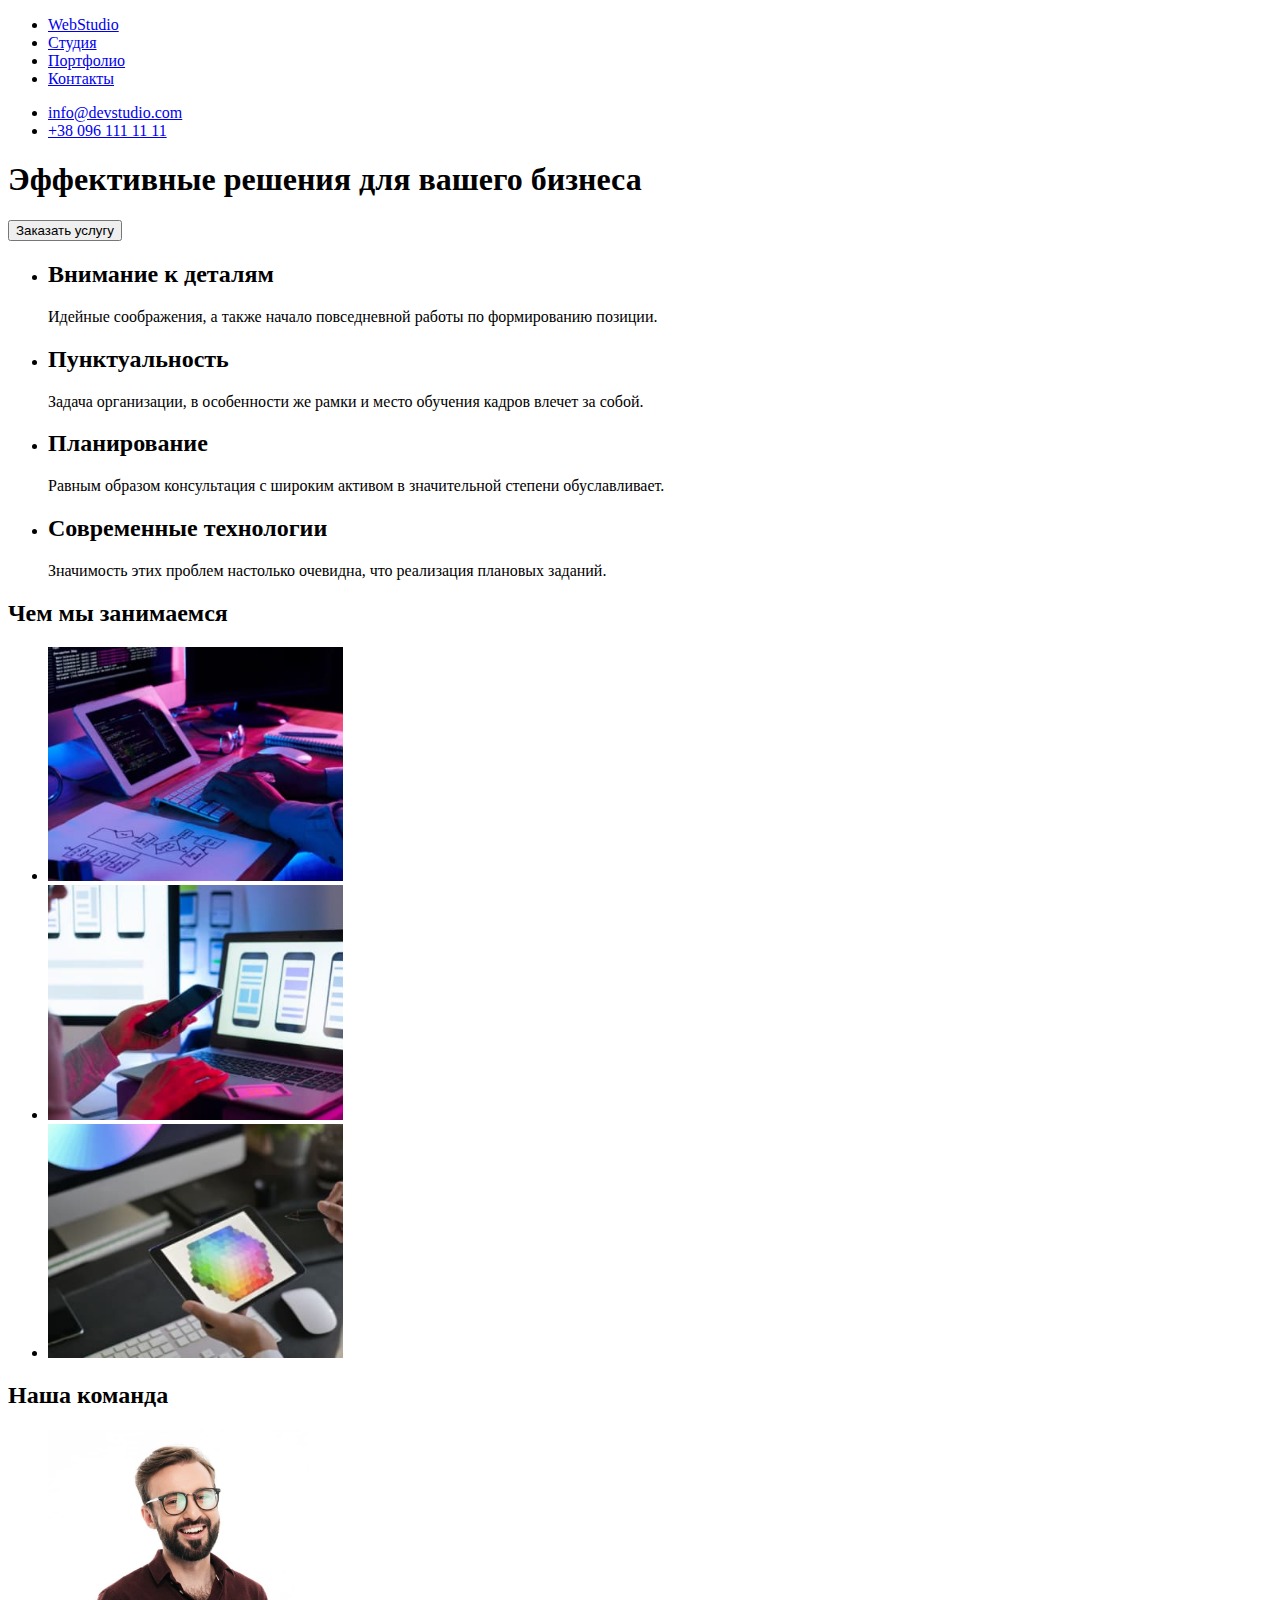
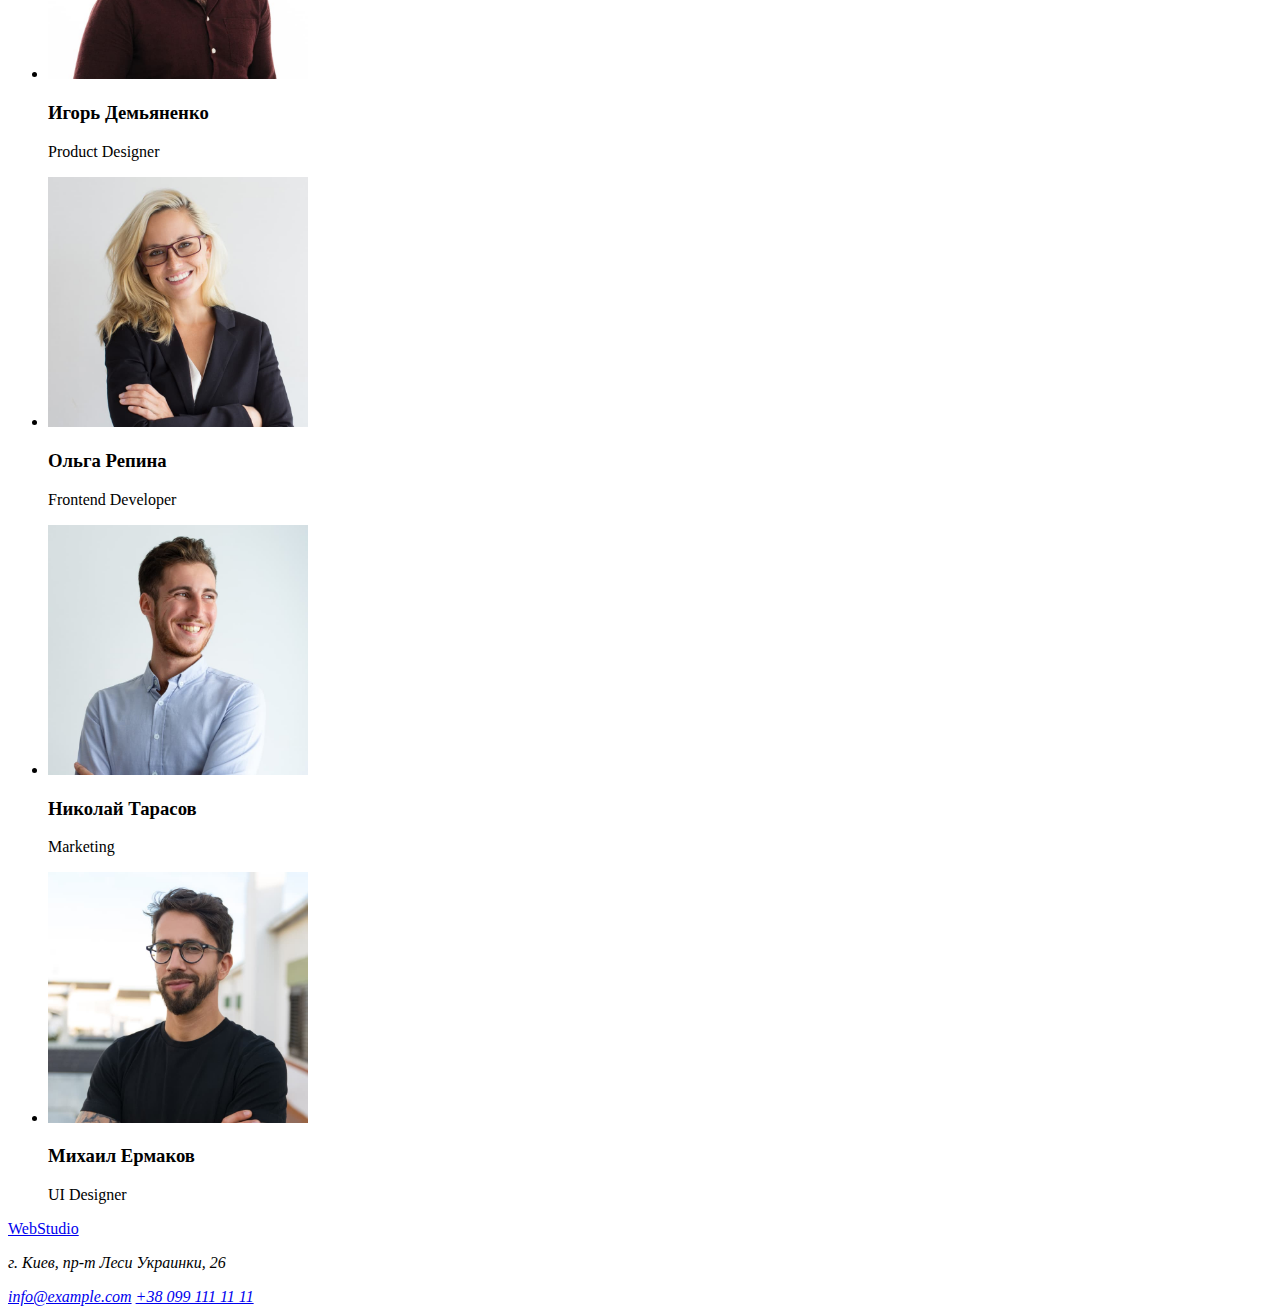
==== index.html @ 4d9273b8 "dz-1" ====
<!DOCTYPE html>
<html lang="en">
  <head>
    <meta charset="UTF-8" />
    <meta http-equiv="X-UA-Compatible" content="IE=edge" />
    <meta name="viewport" content="width=device-width, initial-scale=1.0" />
    <title>Студия</title>
  </head>
  <body>
    <!--Шапка-->
    <header>
      <!--Навигация сайта-->
      <nav>
        <ul>
          <li><a href="#">WebStudio</a></li>
          <li><a href="#">Cтудия</a></li>
          <li><a href="#">Портфолио</a></li>
          <li><a href="#">Контакты</a></li>
        </ul>
      </nav>
      <ul>
        <li><a href="#">info@devstudio.com</a></li>
        <li><a href="#">+38 096 111 11 11</a></li>
      </ul>
    </header>

    <!--Содержимое сайта-->
    <main>
      <!--Заголовок сайта-->
      <section>
        <h1>Эффективные решения для вашего бизнеса</h1>
        <button>Заказать услугу</button>
      </section>

      <!--Наши преимущества-->
      <section>
        <ul>
          <li>
            <h2>Внимание к деталям</h2>
            <p>
              Идейные соображения, а также начало повседневной работы по
              формированию позиции.
            </p>
          </li>
          <li>
            <h2>Пунктуальность</h2>
            <p>
              Задача организации, в особенности же рамки и место обучения кадров
              влечет за собой.
            </p>
          </li>
          <li>
            <h2>Планирование</h2>
            <p>
              Равным образом консультация с широким активом в значительной
              степени обуславливает.
            </p>
          </li>
          <li>
            <h2>Современные технологии</h2>
            <p>
              Значимость этих проблем настолько очевидна, что реализация
              плановых заданий.
            </p>
          </li>
        </ul>
      </section>

      <!--Наша деятельность-->
      <section>
        <h2>Чем мы занимаемся</h2>
        <ul>
          <li>
            <img
              src=".//images/first_img.jpg"
              alt="процесс написания команда"
              width="295"
            />
          </li>
          <li>
            <img
              src="./images/second_img.jpg"
              alt="выбор разметки сайта на смартфоне"
              width="295"
            />
          </li>
          <li>
            <img
              src="./images/third_img.jpg"
              alt="выбор цвета на планшете"
              width="295"
            />
          </li>
        </ul>
      </section>

      <!--Наша команда-->
      <section>
        <h2>Наша команда</h2>
        <ul>
          <li>
            <img
              src="./images/first_person.jpg"
              alt="Игорь Демьяненко"
              width="260"
            />
            <h3>Игорь Демьяненко</h3>
            <p>Product Designer</p>
          </li>
          <li>
            <img
              src="./images/second_person.jpg"
              alt="Ольга Репина"
              width="260"
            />
            <h3>Ольга Репина</h3>
            <p>Frontend Developer</p>
          </li>
          <li>
            <img
              src="./images/third_person.jpg"
              alt="Николай Тарасов"
              width="260"
            />
            <h3>Николай Тарасов</h3>
            <p>Marketing</p>
          </li>
          <li>
            <img
              src="./images/fourth_person.jpg"
              alt="Михаил Ермаков"
              width="260"
            />
            <h3>Михаил Ермаков</h3>
            <p>UI Designer</p>
          </li>
        </ul>
      </section>
    </main>

    <!--Подвал-->
    <footer>
      <a href="#">WebStudio</a>
      <address>
        <p>г. Киев, пр-т Леси Украинки, 26</p>
        <a href="#">info@example.com</a>
        <a href="#">+38 099 111 11 11</a>
      </address>
    </footer>
  </body>
</html>
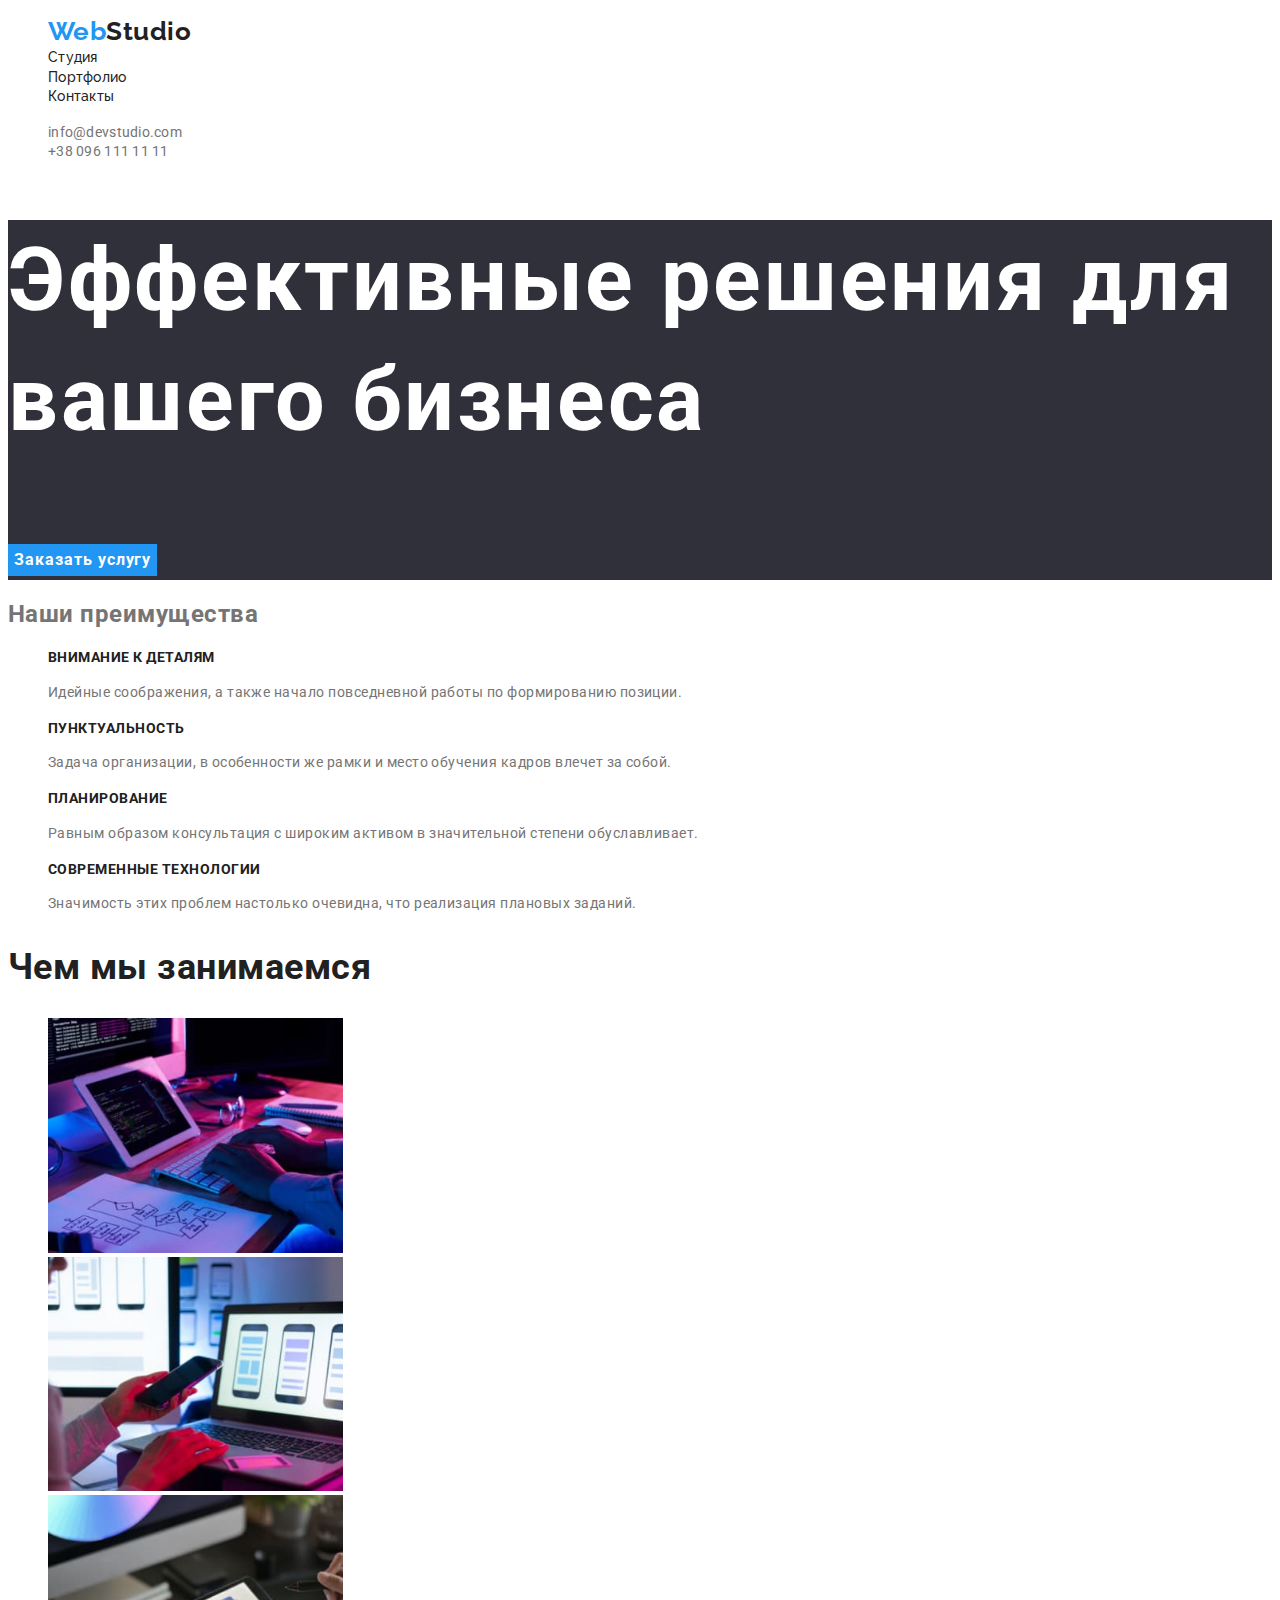
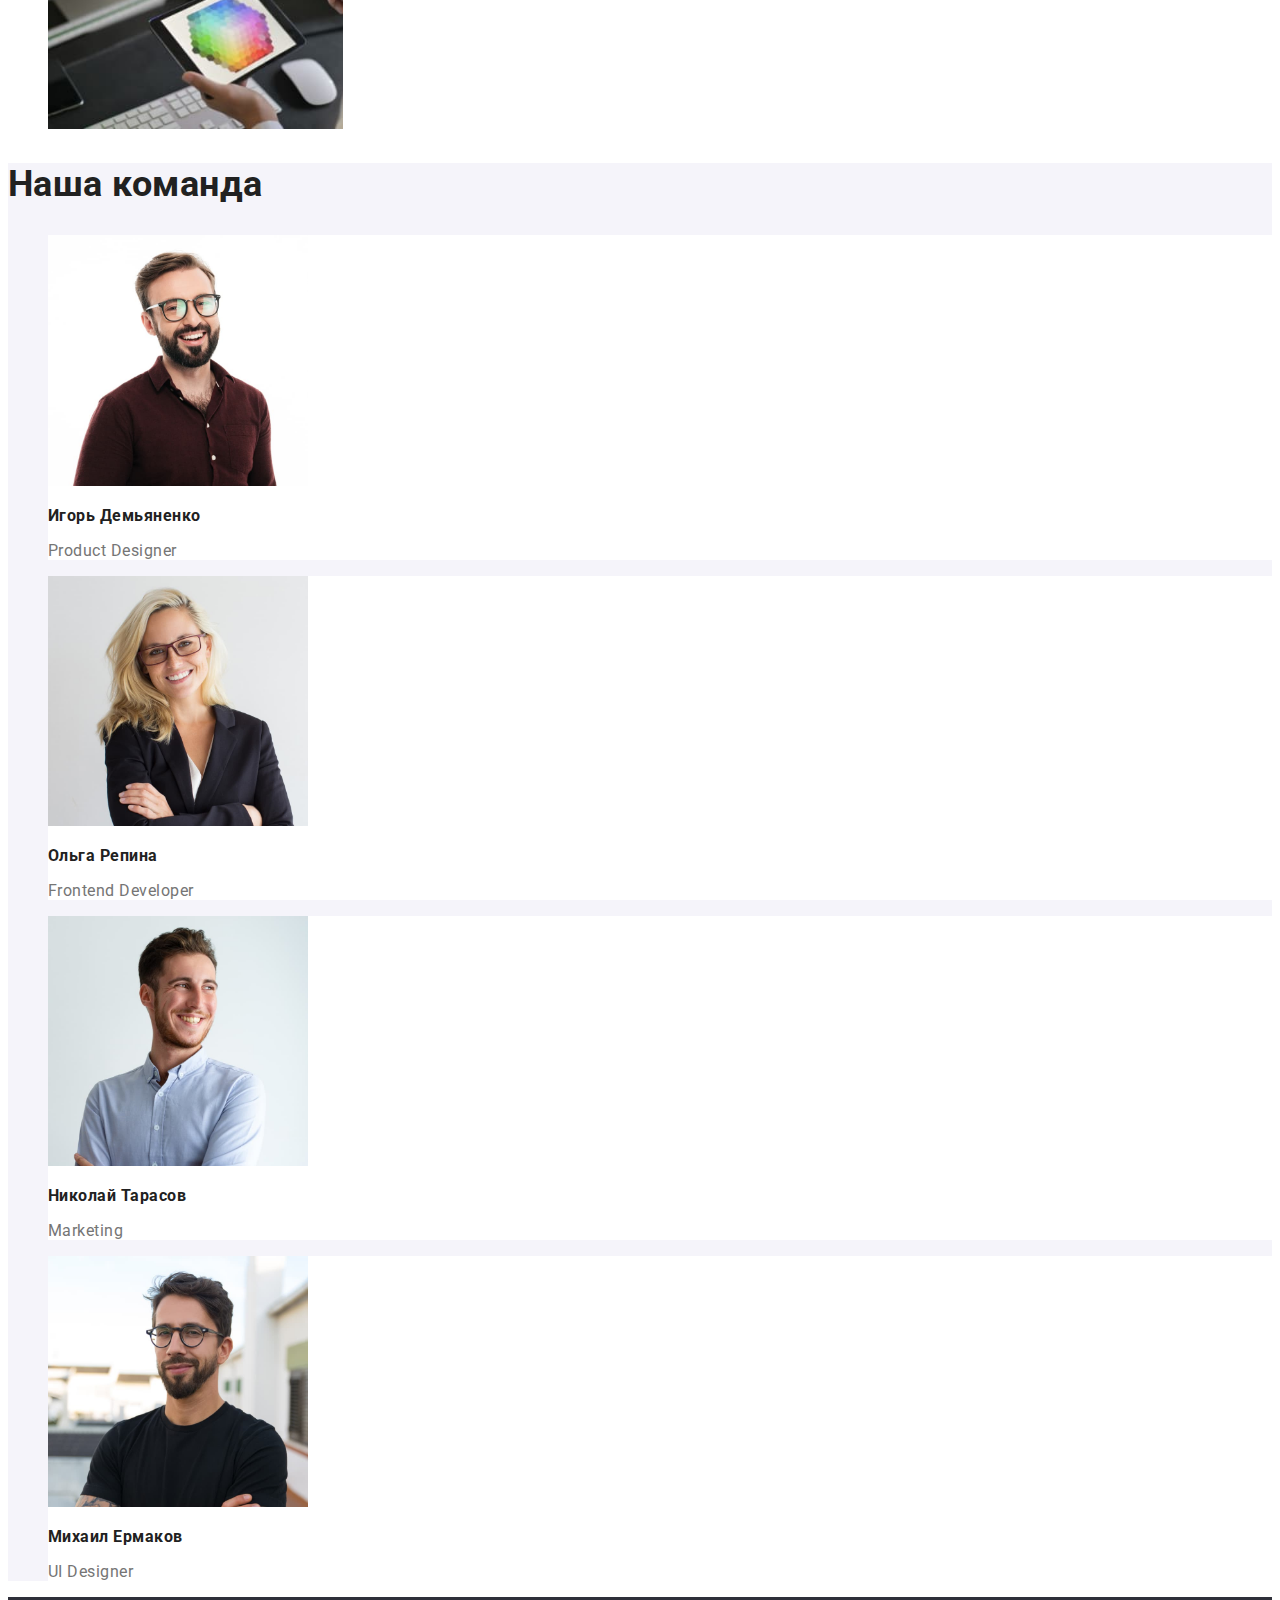
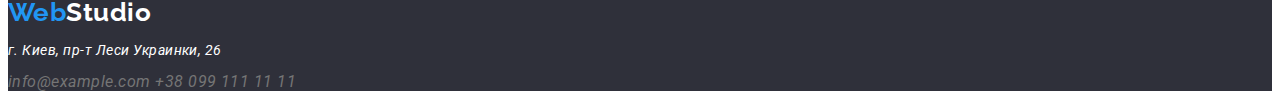
==== commit 469b1e14: "вариант 20.10." ====
--- a/index.html
+++ b/index.html
@@ -4,6 +4,13 @@
     <meta charset="UTF-8" />
     <meta http-equiv="X-UA-Compatible" content="IE=edge" />
     <meta name="viewport" content="width=device-width, initial-scale=1.0" />
+    <link rel="preconnect" href="https://fonts.googleapis.com" />
+    <link rel="preconnect" href="https://fonts.gstatic.com" crossorigin />
+    <link
+      href="https://fonts.googleapis.com/css2?family=Raleway:wght@700&family=Roboto:wght@400;500;700;900&display=swap"
+      rel="stylesheet"
+    />
+    <link rel="stylesheet" href="./css/styles.css" />
     <title>Студия</title>
   </head>
   <body>
@@ -11,14 +18,17 @@
     <header>
       <!--Навигация сайта-->
       <nav>
-        <ul>
-          <li><a href="#">WebStudio</a></li>
-          <li><a href="#">Cтудия</a></li>
-          <li><a href="#">Портфолио</a></li>
-          <li><a href="#">Контакты</a></li>
+        <ul class="site-nav list">
+          <li>
+            <a href="#" class="logo"><span>Web</span>Studio</a>
+          </li>
+          <li class="title"><a href="#">Cтудия</a></li>
+          <li class="title"><a href="portfolio.html">Портфолио</a></li>
+          <li class="title"><a href="#">Контакты</a></li>
         </ul>
       </nav>
-      <ul>
+      <!--Авторизация на сайте-->
+      <ul class="auth-nav list">
         <li><a href="#">info@devstudio.com</a></li>
         <li><a href="#">+38 096 111 11 11</a></li>
       </ul>
@@ -27,38 +37,39 @@
     <!--Содержимое сайта-->
     <main>
       <!--Заголовок сайта-->
-      <section>
+      <section class="page-heading">
         <h1>Эффективные решения для вашего бизнеса</h1>
-        <button>Заказать услугу</button>
+        <button class="button-heading" type="button">Заказать услугу</button>
       </section>
 
       <!--Наши преимущества-->
-      <section>
-        <ul>
+      <section class="our-benefits section">
+        <h2 class="our-benefits-title">Наши преимущества</h2>
+        <ul class="our-benefits-heading list">
           <li>
-            <h2>Внимание к деталям</h2>
-            <p>
+            <h3 class="our-benefits-list">Внимание к деталям</h3>
+            <p class="our-benefits-text">
               Идейные соображения, а также начало повседневной работы по
               формированию позиции.
             </p>
           </li>
           <li>
-            <h2>Пунктуальность</h2>
-            <p>
+            <h3 class="our-benefits-list">Пунктуальность</h3>
+            <p class="our-benefits-text">
               Задача организации, в особенности же рамки и место обучения кадров
               влечет за собой.
             </p>
           </li>
           <li>
-            <h2>Планирование</h2>
-            <p>
+            <h3 class="our-benefits-list">Планирование</h3>
+            <p class="our-benefits-text">
               Равным образом консультация с широким активом в значительной
               степени обуславливает.
             </p>
           </li>
           <li>
-            <h2>Современные технологии</h2>
-            <p>
+            <h3 class="our-benefits-list">Современные технологии</h3>
+            <p class="our-benefits-text">
               Значимость этих проблем настолько очевидна, что реализация
               плановых заданий.
             </p>
@@ -67,26 +78,26 @@
       </section>
 
       <!--Наша деятельность-->
-      <section>
-        <h2>Чем мы занимаемся</h2>
-        <ul>
+      <section class="our-activity section">
+        <h2 class="our-activity-title">Чем мы занимаемся</h2>
+        <ul class="our-activity list">
           <li>
             <img
-              src=".//images/first_img.jpg"
+              src=".//images//index/first_img.jpg"
               alt="процесс написания команда"
               width="295"
             />
           </li>
           <li>
             <img
-              src="./images/second_img.jpg"
+              src="./images//index/second_img.jpg"
               alt="выбор разметки сайта на смартфоне"
               width="295"
             />
           </li>
           <li>
             <img
-              src="./images/third_img.jpg"
+              src="./images//index/third_img.jpg"
               alt="выбор цвета на планшете"
               width="295"
             />
@@ -95,56 +106,56 @@
       </section>
 
       <!--Наша команда-->
-      <section>
-        <h2>Наша команда</h2>
-        <ul>
-          <li>
+      <section class="our-team section">
+        <h2 class="our-team-title">Наша команда</h2>
+        <ul class="our-team-heading list">
+          <li class="team-members">
             <img
-              src="./images/first_person.jpg"
+              src="./images//index/first_person.jpg"
               alt="Игорь Демьяненко"
               width="260"
             />
-            <h3>Игорь Демьяненко</h3>
-            <p>Product Designer</p>
+            <h3 class="team-members-title">Игорь Демьяненко</h3>
+            <p class="team-members-text">Product Designer</p>
           </li>
-          <li>
+          <li class="team-members">
             <img
-              src="./images/second_person.jpg"
+              src="./images//index/second_person.jpg"
               alt="Ольга Репина"
               width="260"
             />
-            <h3>Ольга Репина</h3>
-            <p>Frontend Developer</p>
+            <h3 class="team-members-title">Ольга Репина</h3>
+            <p class="team-members-text">Frontend Developer</p>
           </li>
-          <li>
+          <li class="team-members">
             <img
-              src="./images/third_person.jpg"
+              src="./images//index/third_person.jpg"
               alt="Николай Тарасов"
               width="260"
             />
-            <h3>Николай Тарасов</h3>
-            <p>Marketing</p>
+            <h3 class="team-members-title">Николай Тарасов</h3>
+            <p class="team-members-text">Marketing</p>
           </li>
-          <li>
+          <li class="team-members">
             <img
-              src="./images/fourth_person.jpg"
+              src="./images//index/fourth_person.jpg"
               alt="Михаил Ермаков"
               width="260"
             />
-            <h3>Михаил Ермаков</h3>
-            <p>UI Designer</p>
+            <h3 class="team-members-title">Михаил Ермаков</h3>
+            <p class="team-members-text">UI Designer</p>
           </li>
         </ul>
       </section>
     </main>
 
     <!--Подвал-->
-    <footer>
-      <a href="#">WebStudio</a>
+    <footer class="footer">
+      <a href="#" class="logo-footer"><span>Web</span>Studio</a>
       <address>
-        <p>г. Киев, пр-т Леси Украинки, 26</p>
-        <a href="#">info@example.com</a>
-        <a href="#">+38 099 111 11 11</a>
+        <p class="address-footer">г. Киев, пр-т Леси Украинки, 26</p>
+        <a href="#" class="footer-info">info@example.com</a>
+        <a href="#" class="footer-info">+38 099 111 11 11</a>
       </address>
     </footer>
   </body>
--- a/css/styles.css
+++ b/css/styles.css
@@ -0,0 +1,234 @@
+:root {
+    --primary-text-color: #757575;
+    --secondary-text-color: #212121;
+    --accent: #2196f3;
+    --pirmary-background-color: #ffff;
+    --secondary-background-color: #f5f4fa;
+    --third-background-color: #2F303A;
+}
+
+body {
+    background-color: var(--pirmary-background-color);
+    color: var(--primary-text-color);
+    font-family: roboto, raleway, sans-serif;
+    letter-spacing: 0.03em;
+}
+
+.list {
+    list-style: none;
+}
+
+/*Навигация сайта*/
+
+.site-nav .title a {
+    color: var(--secondary-text-color);
+    font-family: raleway;
+    text-decoration: none;
+    font-weight: 500;
+    Font-size: 14px;
+    Line-height: 1.33;
+    Letter-spacing: 0.02em;
+}
+
+.site-nav .title a:hover, .site-nav .title a:focus {
+    color: var(--accent);
+}
+
+.logo {
+    color: var(--secondary-text-color);
+    Font-family: Raleway, sans-serif;
+    font-weight: Bold;
+    Font-size: 26px;
+    Line-height: 1.19;
+    text-decoration: none;
+}
+
+.logo span {
+    color: var(--accent);
+}
+
+/*Авторизация на сайте*/
+
+.auth-nav a {
+    color: var(--primary-text-color);
+    text-decoration: none;
+    font-weight: Medium;
+    Font-size: 14px;
+    Line-height: 1.33;
+    Letter-spacing: 0.02em;
+}
+
+.auth-nav a:focus, .auth-nav a:hover {
+    color: var(--accent);
+}
+
+/*Содержание сайта*/
+
+.section-title {
+    color: var(--secondary-text-color);
+}
+
+/*загаловок*/
+
+.page-heading {
+    background-color: var(--third-background-color);
+    color: var(--pirmary-background-color);
+    Font-size: 44px;
+    Line-height: 1.37;
+    Letter-spacing: 0.06em;
+}
+
+.button-heading {
+    font-weight: Bold;
+    Font-size: 16px;
+    Line-height: 1.9;
+    background-color: var(--accent);
+    color: var(--pirmary-background-color);
+    font-family: roboto, sans-serif;
+    letter-spacing: 0.06em;
+    cursor: pointer;
+    border: none;
+}
+
+.button-heading:hover, .button-heading:focus {
+    background-color: var(--secondary-background-color);
+    color: var(--secondary-text-color);
+}
+
+/*Наши преимущества*/
+
+.our-benefits-title {}
+
+.our-benefits-list {
+    color: var(--secondary-text-color);
+    font-weight: Bold;
+    Font-size: 14px;
+    Line-height: 1.33;
+    text-transform: uppercase;
+}
+
+.our-benefits-text {
+    Font-size: 14px;
+    Line-height: 1.71;
+}
+
+/*Наша дейстельность*/
+
+.our-activity-title {
+    font-weight: Bold;
+    Font-size: 36px;
+    Line-height: 1.17;
+    color: var(--secondary-text-color);
+}
+
+/*Наша команда*/
+
+.our-team {
+    background-color: var(--secondary-background-color);
+}
+
+.team-members-heading {
+    color: var(--secondary-text-color);
+}
+
+.our-team-title {
+    font-weight: Bold;
+    Font-size: 36px;
+    Line-height: 1.17;
+    color: var(--secondary-text-color);
+}
+
+.team-members {
+    background-color: var(--pirmary-background-color);
+}
+
+.team-members-title {
+    font-weight: Medium;
+    font-size: 16px;
+    line-height: 1.19;
+    color: var(--secondary-text-color);
+}
+
+.team-members-text {
+    font-size: 16px;
+    line-height: 1.19;
+}
+
+/*Подвал*/
+
+.footer {
+    background-color: var(--third-background-color)
+}
+
+.logo-footer {
+    color: var(--pirmary-background-color);
+    Font-family: Raleway, sans-serif;
+    font-weight: Bold;
+    Font-size: 26px;
+    Line-height: 1.19;
+    text-decoration: none;
+}
+
+.logo-footer span {
+    color: var(--accent);
+}
+
+.footer p {
+    color: var(--pirmary-background-color);
+}
+
+.footer-info {
+    color: var(--primary-text-color);
+    text-decoration: none;
+}
+
+.footer-info:focus, .footer-info:hover {
+    color: var(--accent);
+}
+
+.address-footer {
+    font-size: 14px;
+    line-height: 1.17;
+}
+
+/*-----------------------------------------------*/
+
+/*Портфолио*/
+
+/*Фильтр*/
+
+/*Наши работы*/
+
+.our-work-heading {
+    text-decoration: none;
+}
+
+.filter-button {
+    background-color: var(--secondary-background-color);
+    color: var(--secondary-text-color);
+    cursor: pointer;
+    border: none;
+    font-family: Roboto, sans-serif;
+    font-weight: 500;
+    font-size: 16px;
+    line-height: 1.6;
+    letter-spacing: 0.03em;
+}
+
+.filter-button:hover{
+    color: var(--pirmary-background-color);
+    background-color: var(--accent);
+}
+.our-work-title {
+    color: var(--secondary-text-color);
+    font-weight: Bold;
+    font-size: 18px;
+    line-height: 2;
+    Letter-spacing: 0.06em;
+}
+
+.our-work-text {
+    color: var(--primary-text-color);
+    font-size: 16px;
+    line-height: 1.9;
+}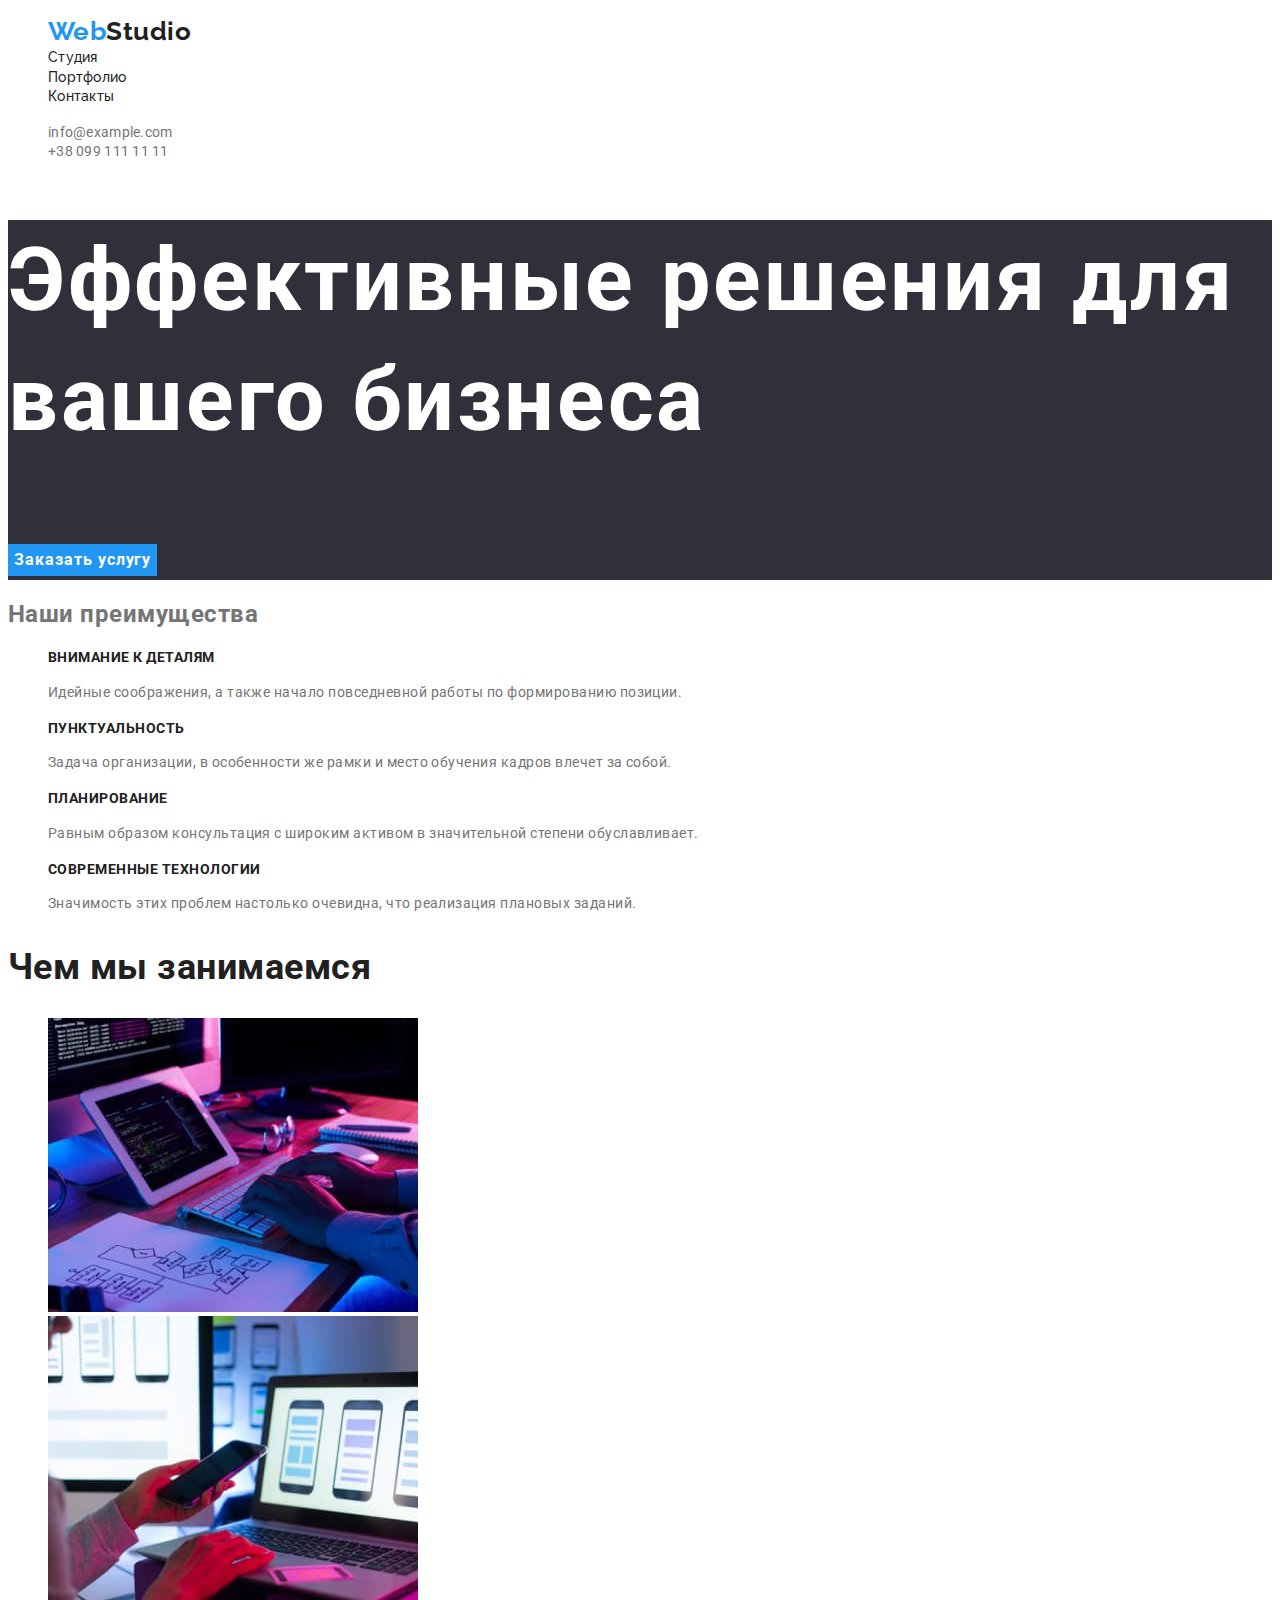
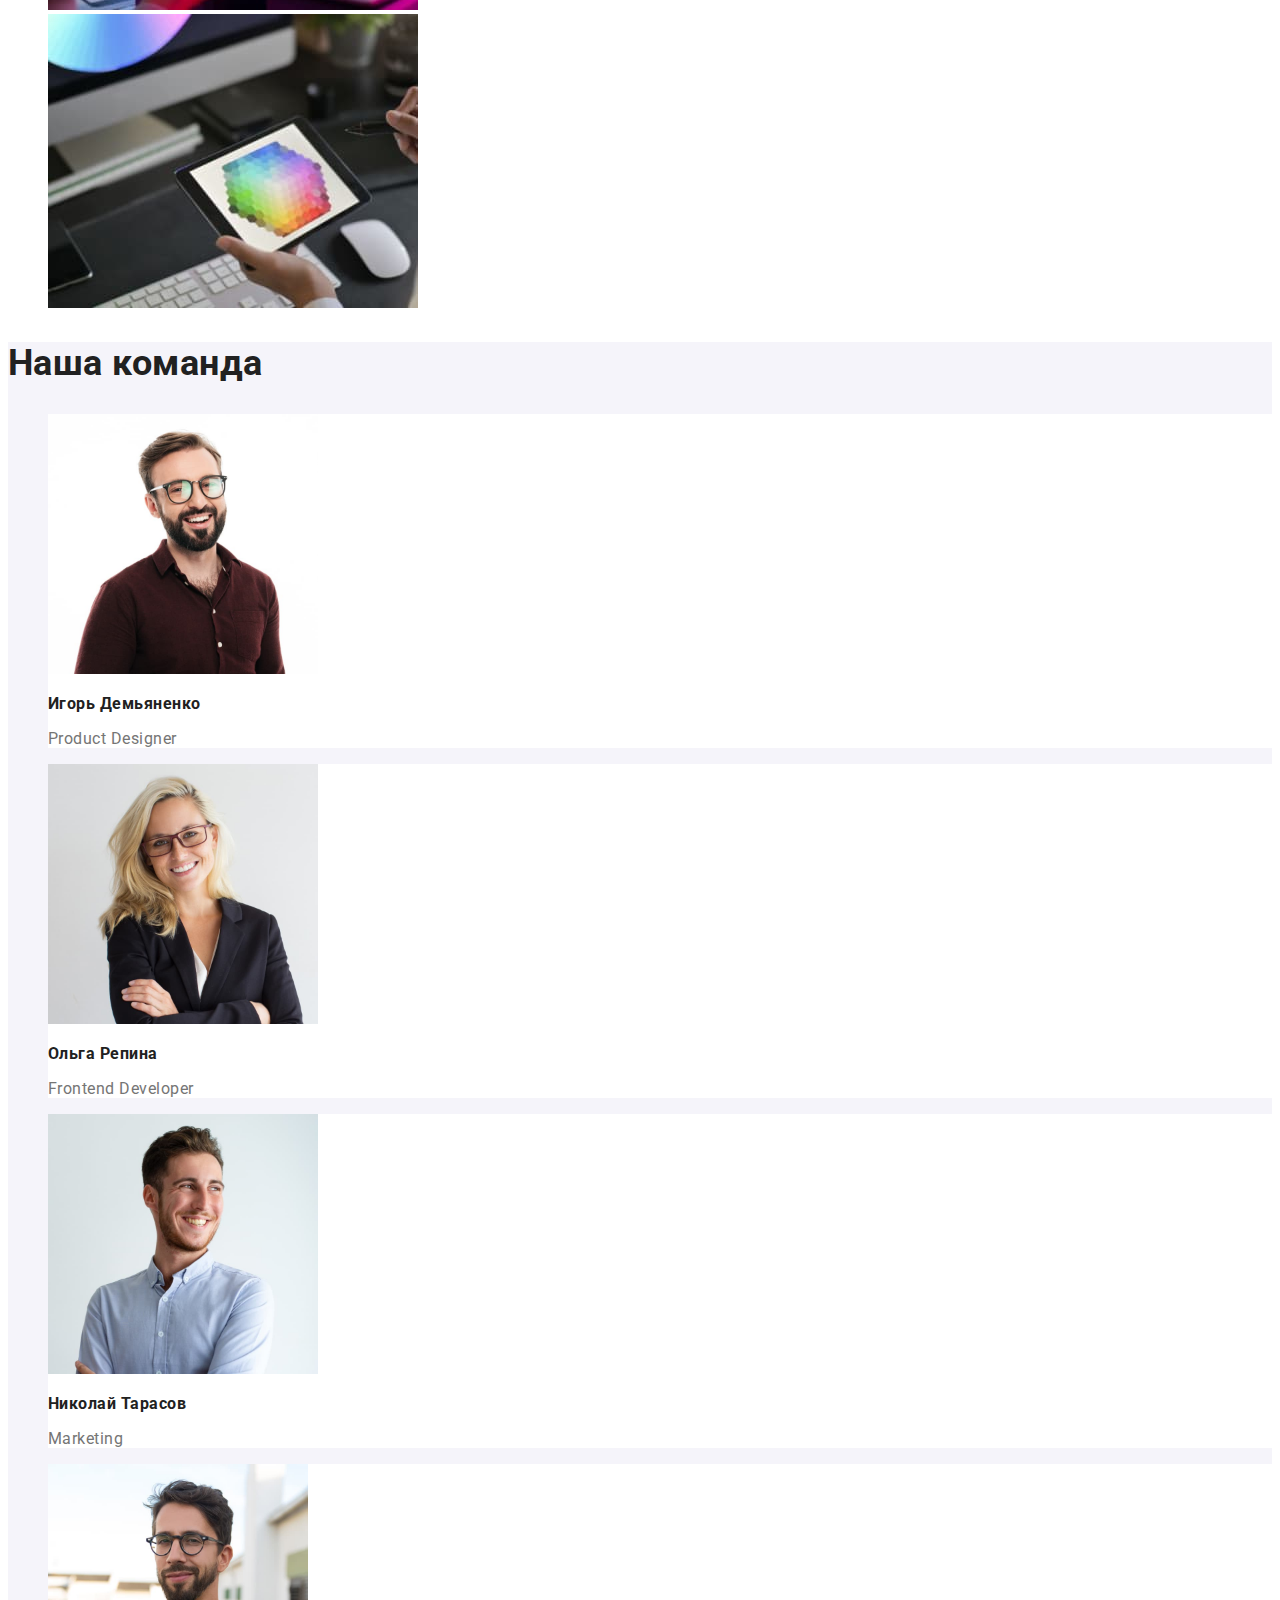
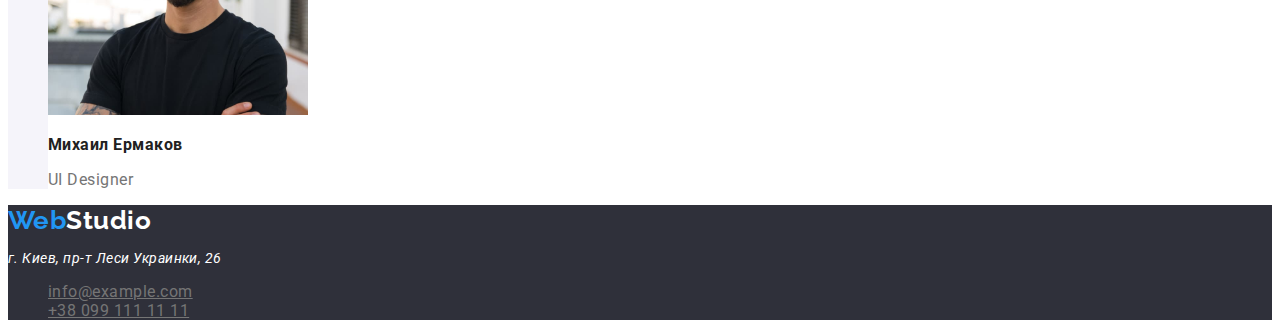
==== commit f16f3392: "21.10.2021" ====
--- a/index.html
+++ b/index.html
@@ -29,8 +29,16 @@
       </nav>
       <!--Авторизация на сайте-->
       <ul class="auth-nav list">
-        <li><a href="#">info@devstudio.com</a></li>
-        <li><a href="#">+38 096 111 11 11</a></li>
+        <li>
+          <a href="mailto:info@example.com" class="auth-nav-link"
+            >info@example.com</a
+          >
+        </li>
+        <li>
+          <a href="tel:+38 099 111 11 11" class="auth-nav-link"
+            >+38 099 111 11 11</a
+          >
+        </li>
       </ul>
     </header>
 
@@ -85,21 +93,21 @@
             <img
               src=".//images//index/first_img.jpg"
               alt="процесс написания команда"
-              width="295"
+              width="370"
             />
           </li>
           <li>
             <img
               src="./images//index/second_img.jpg"
               alt="выбор разметки сайта на смартфоне"
-              width="295"
+              width="370"
             />
           </li>
           <li>
             <img
               src="./images//index/third_img.jpg"
               alt="выбор цвета на планшете"
-              width="295"
+              width="370"
             />
           </li>
         </ul>
@@ -113,7 +121,7 @@
             <img
               src="./images//index/first_person.jpg"
               alt="Игорь Демьяненко"
-              width="260"
+              width="270"
             />
             <h3 class="team-members-title">Игорь Демьяненко</h3>
             <p class="team-members-text">Product Designer</p>
@@ -122,7 +130,7 @@
             <img
               src="./images//index/second_person.jpg"
               alt="Ольга Репина"
-              width="260"
+              width="270"
             />
             <h3 class="team-members-title">Ольга Репина</h3>
             <p class="team-members-text">Frontend Developer</p>
@@ -131,7 +139,7 @@
             <img
               src="./images//index/third_person.jpg"
               alt="Николай Тарасов"
-              width="260"
+              width="270"
             />
             <h3 class="team-members-title">Николай Тарасов</h3>
             <p class="team-members-text">Marketing</p>
@@ -154,8 +162,18 @@
       <a href="#" class="logo-footer"><span>Web</span>Studio</a>
       <address>
         <p class="address-footer">г. Киев, пр-т Леси Украинки, 26</p>
-        <a href="#" class="footer-info">info@example.com</a>
-        <a href="#" class="footer-info">+38 099 111 11 11</a>
+        <ul class="footer-info list">
+          <li>
+            <a href="mailto:info@example.com" class="footer-info-link"
+              >info@example.com</a
+            >
+          </li>
+          <li>
+            <a href="tel:+38 099 111 11 11" class="footer-info-link"
+              >+38 099 111 11 11</a
+            >
+          </li>
+        </ul>
       </address>
     </footer>
   </body>
--- a/css/styles.css
+++ b/css/styles.css
@@ -177,12 +177,12 @@
     color: var(--pirmary-background-color);
 }
 
-.footer-info {
-    color: var(--primary-text-color);
-    text-decoration: none;
-}
-
-.footer-info:focus, .footer-info:hover {
+.footer-info-link {
+    color: var(--primary-text-color);
+    font-style: normal;
+}
+
+.footer-info-link:focus, .footer-info-link:hover {
     color: var(--accent);
 }
 
@@ -215,10 +215,11 @@
     letter-spacing: 0.03em;
 }
 
-.filter-button:hover{
+.filter-button:hover {
     color: var(--pirmary-background-color);
     background-color: var(--accent);
 }
+
 .our-work-title {
     color: var(--secondary-text-color);
     font-weight: Bold;
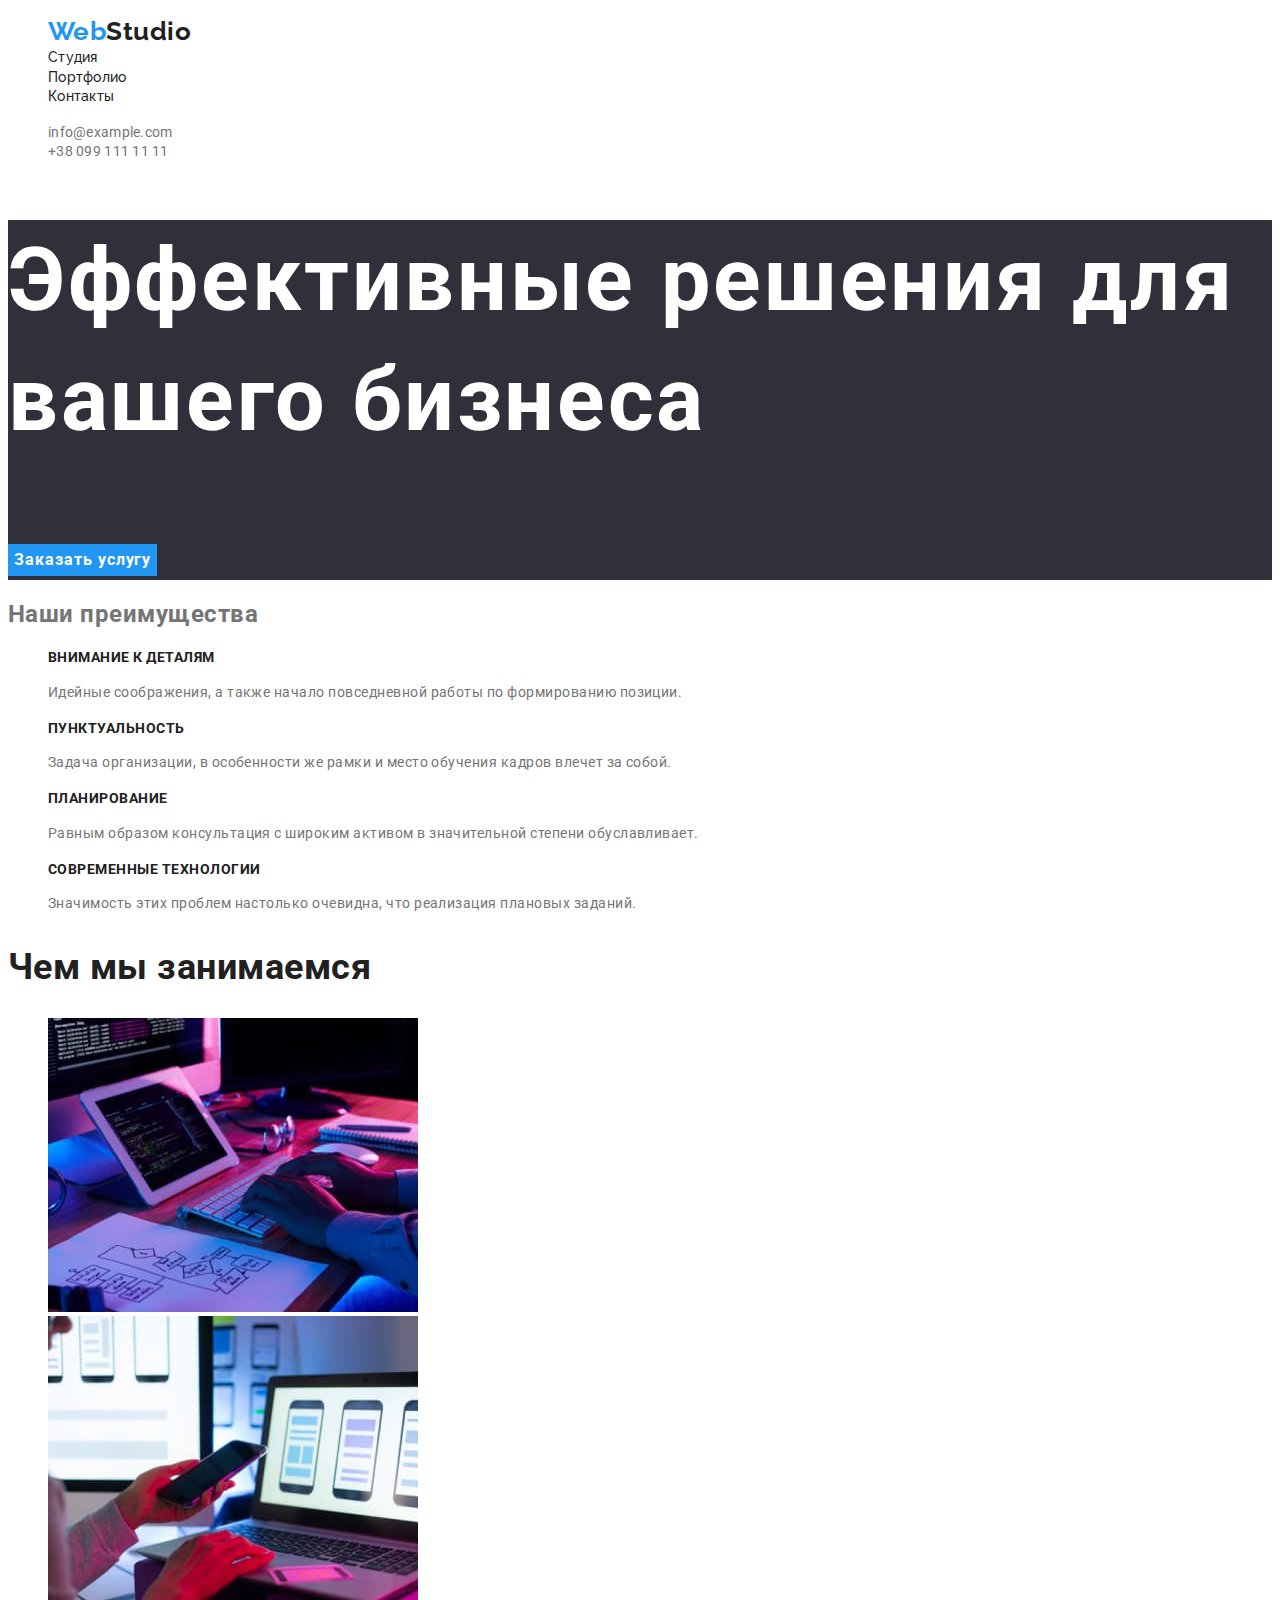
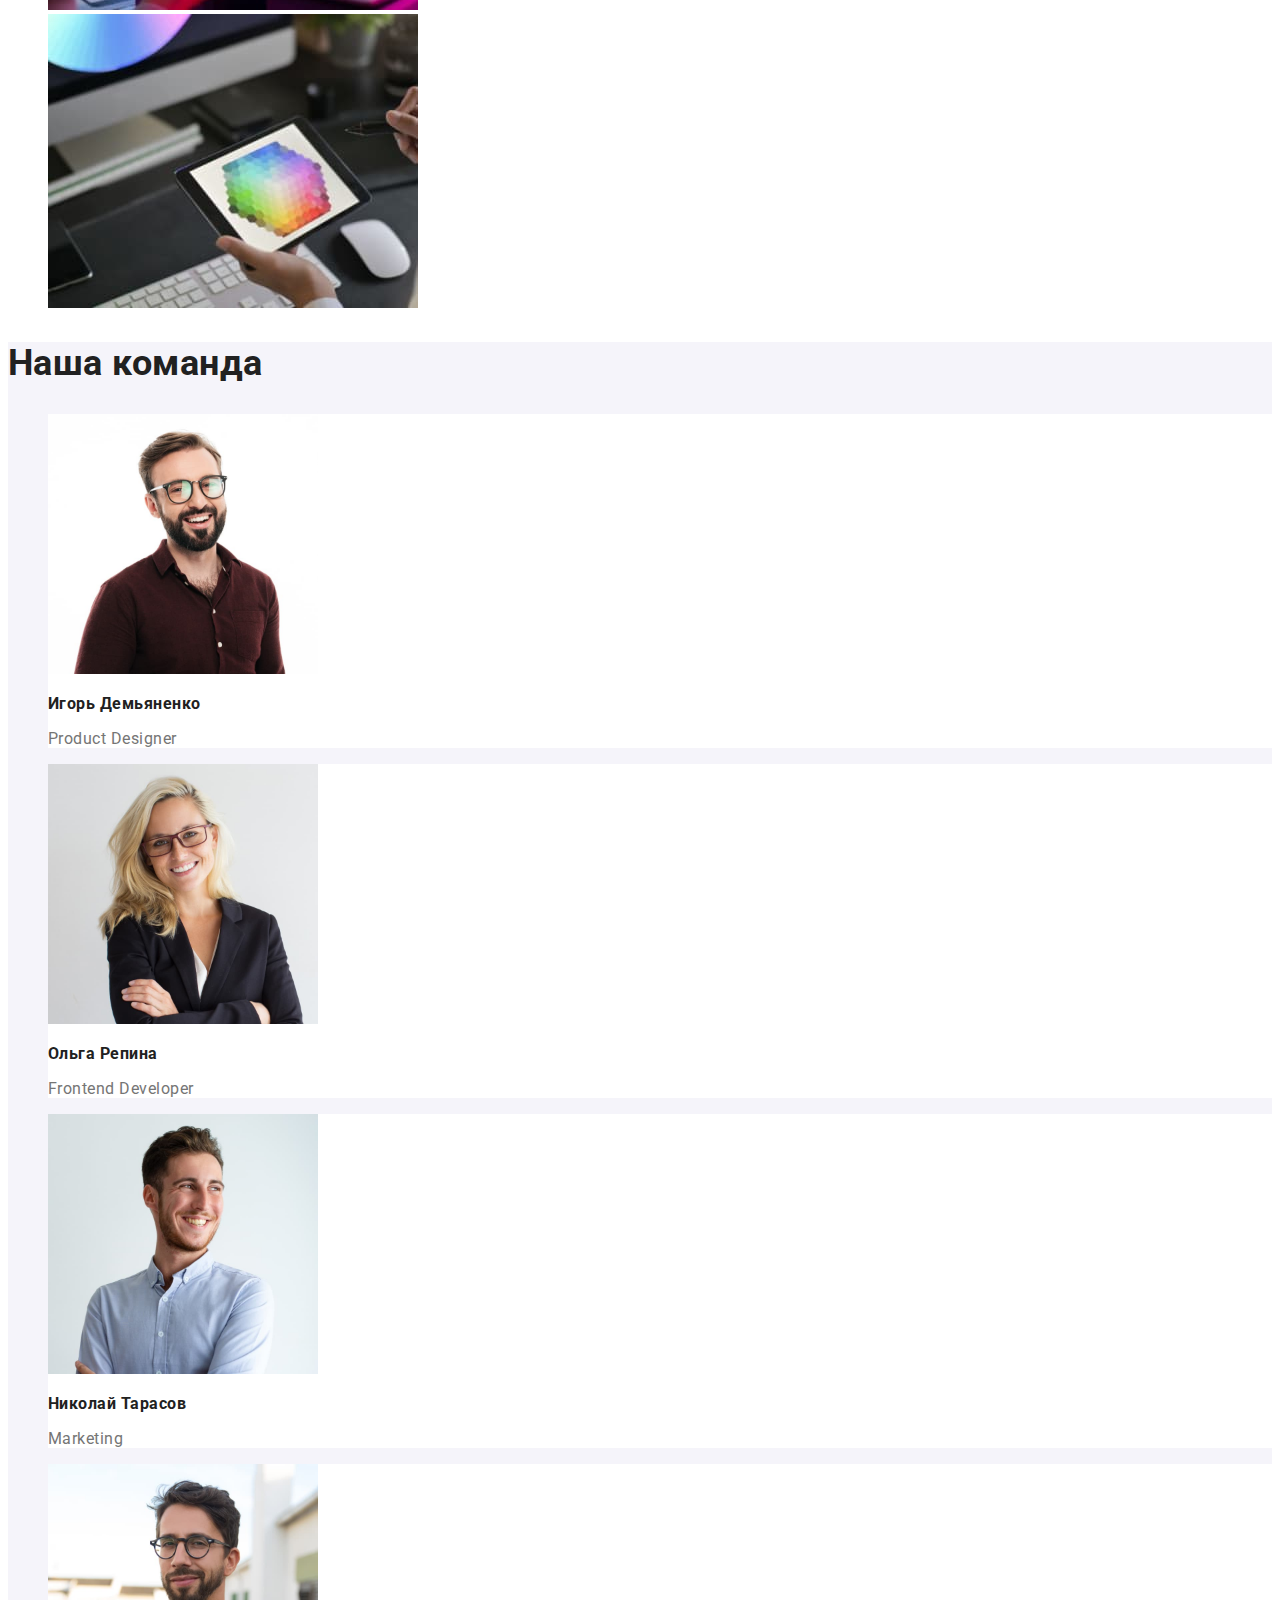
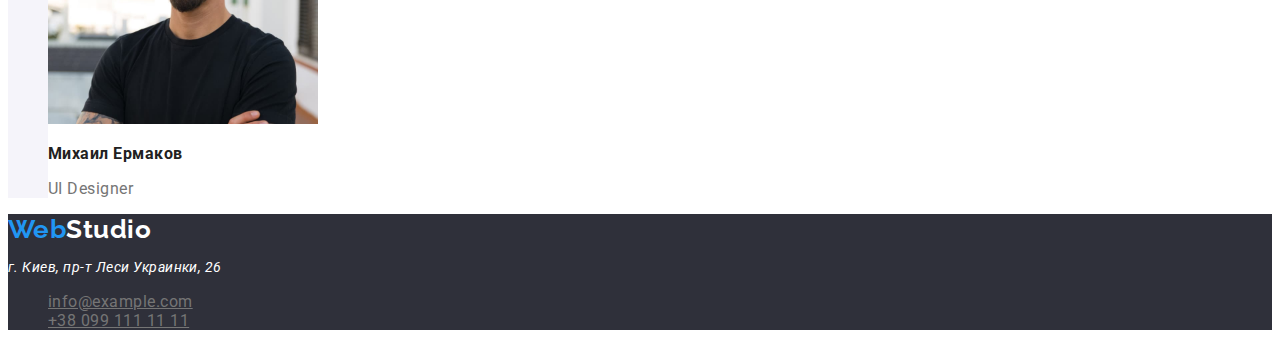
==== commit 4525c992: "Update index.html" ====
--- a/index.html
+++ b/index.html
@@ -148,7 +148,7 @@
             <img
               src="./images//index/fourth_person.jpg"
               alt="Михаил Ермаков"
-              width="260"
+              width="270"
             />
             <h3 class="team-members-title">Михаил Ермаков</h3>
             <p class="team-members-text">UI Designer</p>
--- a/css/styles.css
+++ b/css/styles.css
@@ -97,7 +97,7 @@
 
 /*Наши преимущества*/
 
-.our-benefits-title {}
+
 
 .our-benefits-list {
     color: var(--secondary-text-color);
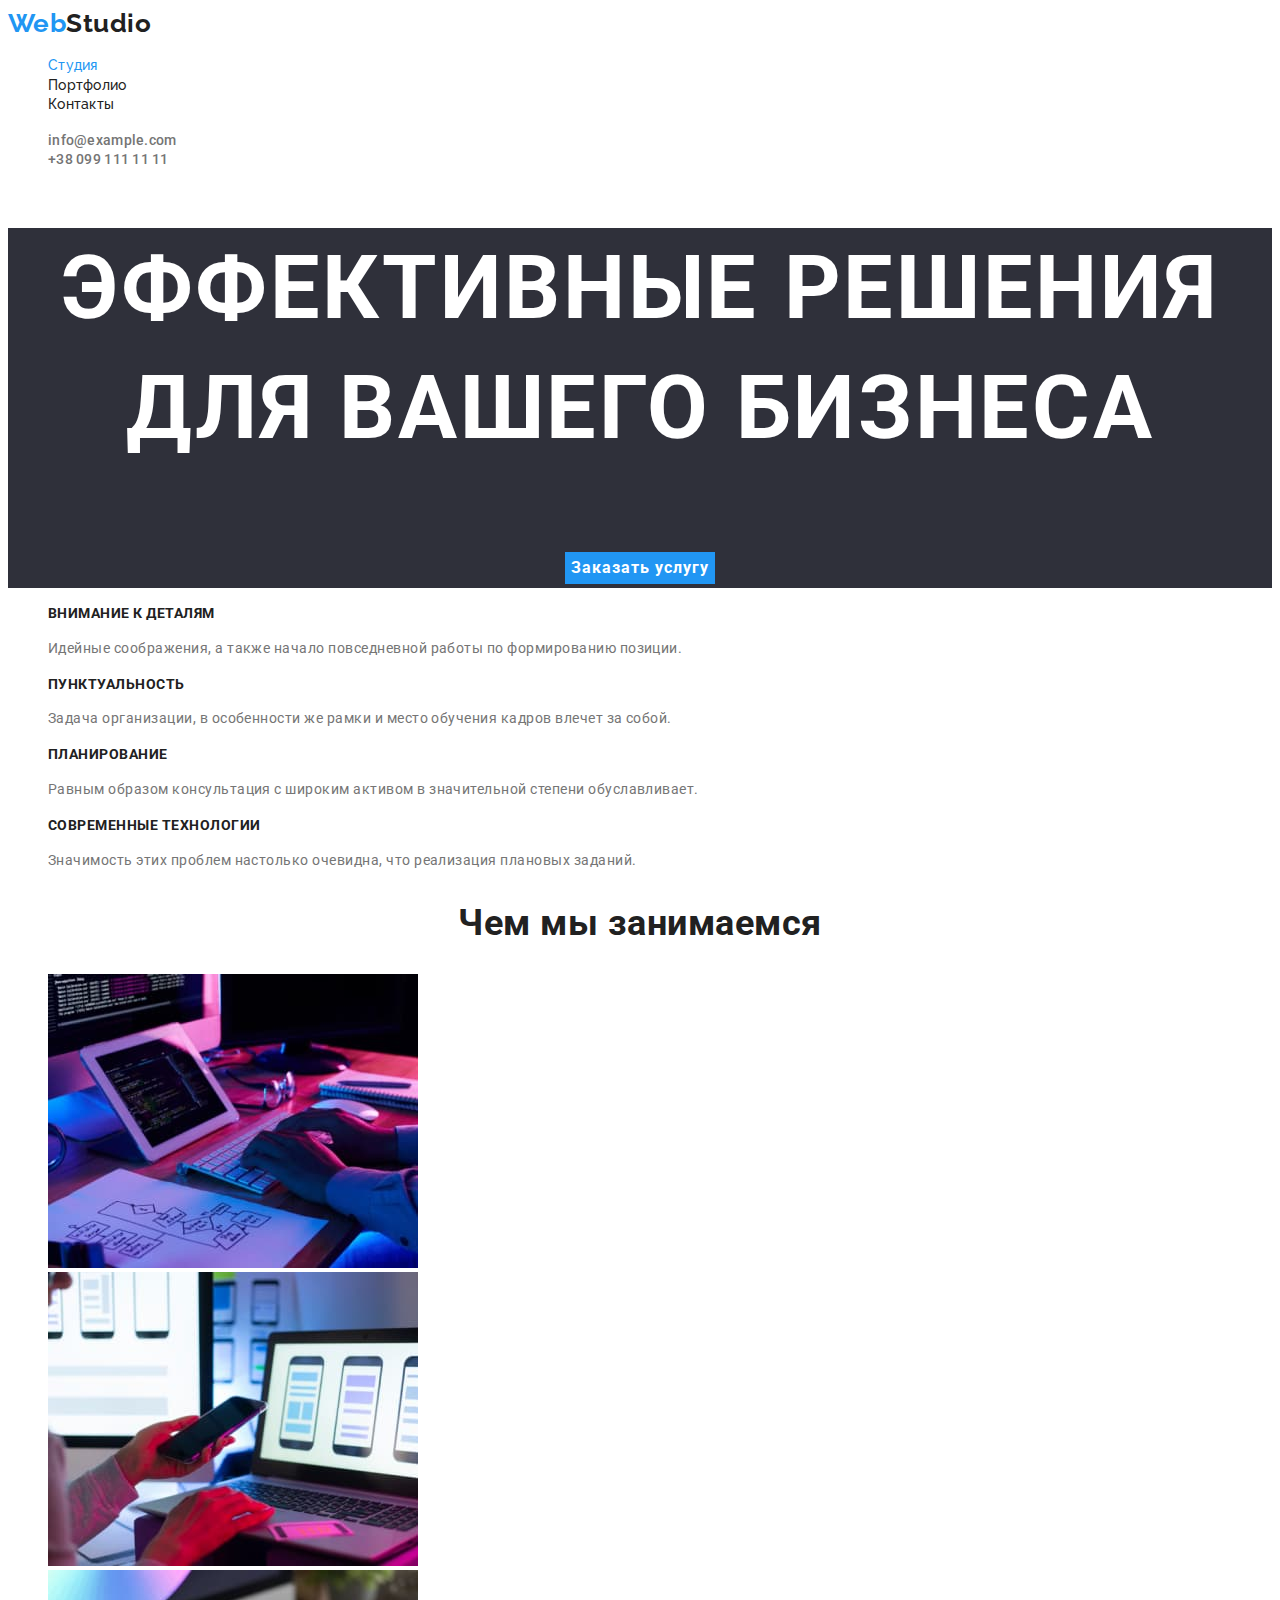
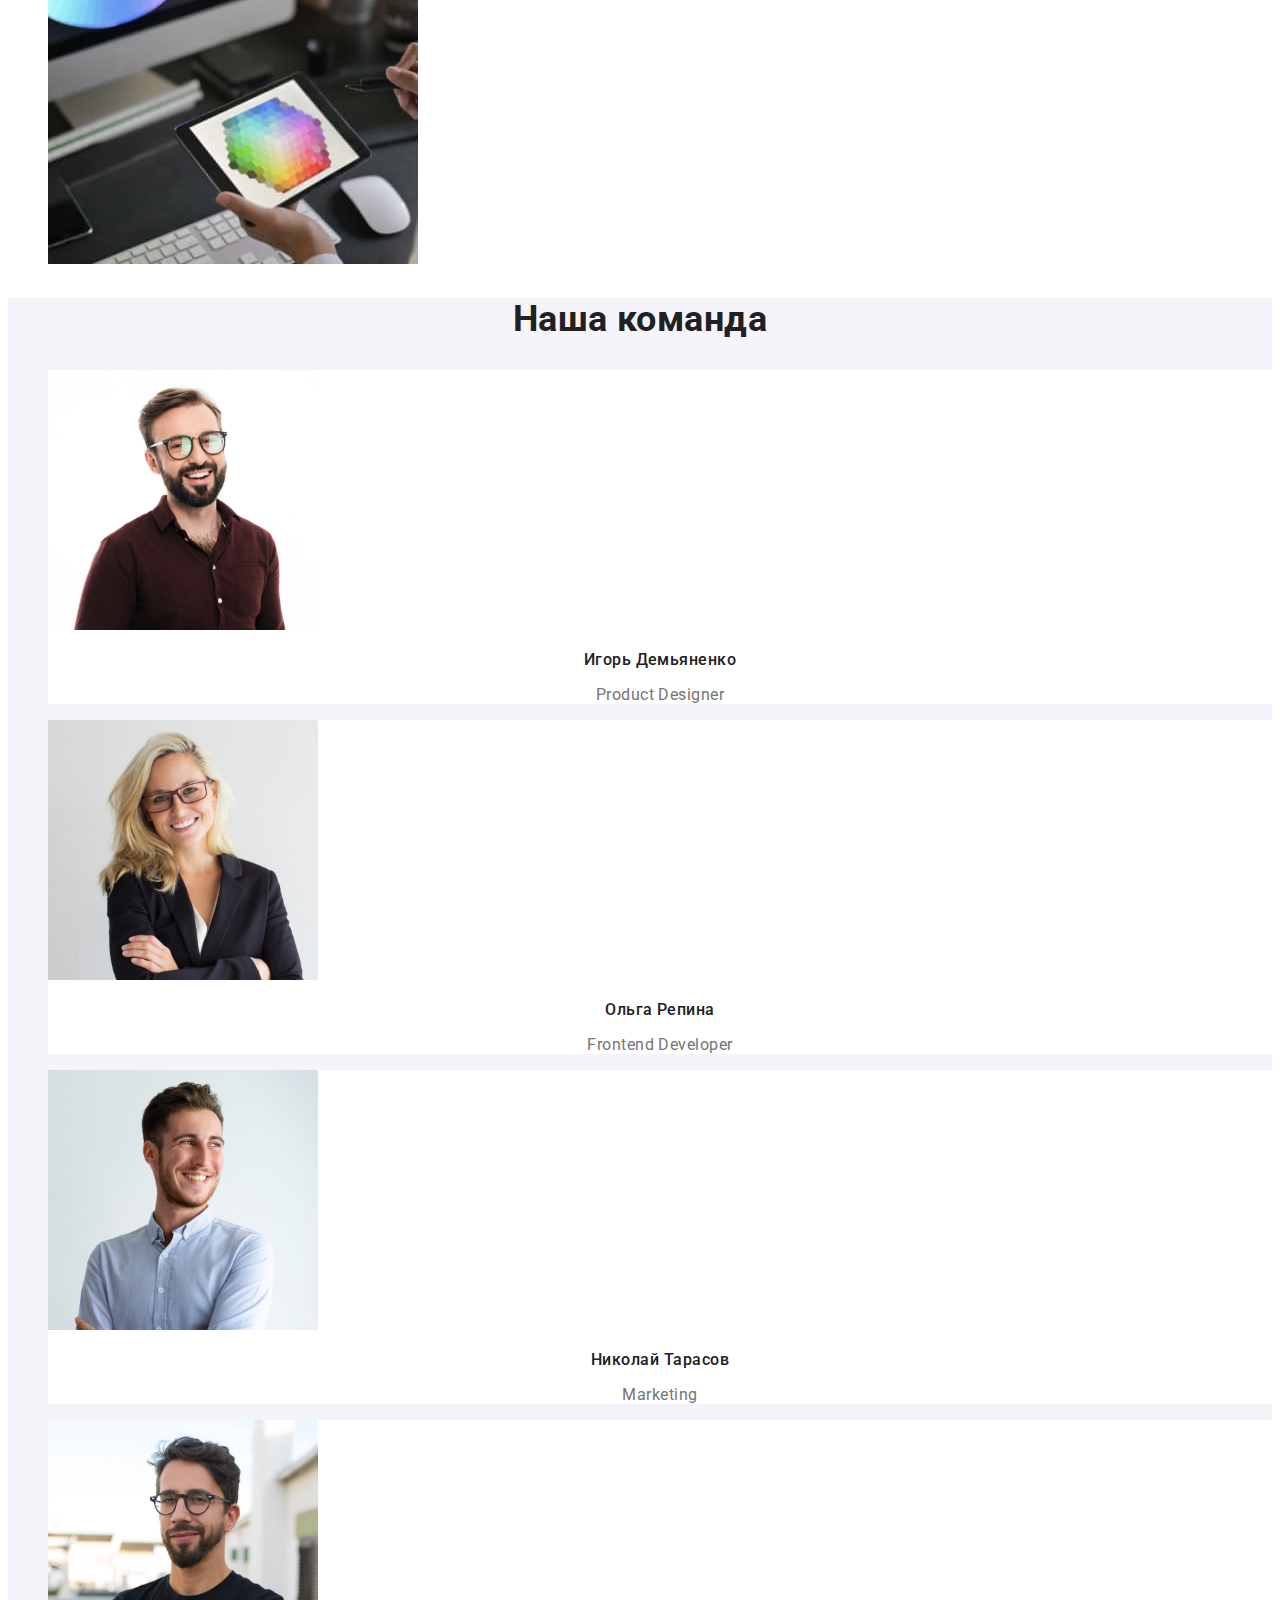
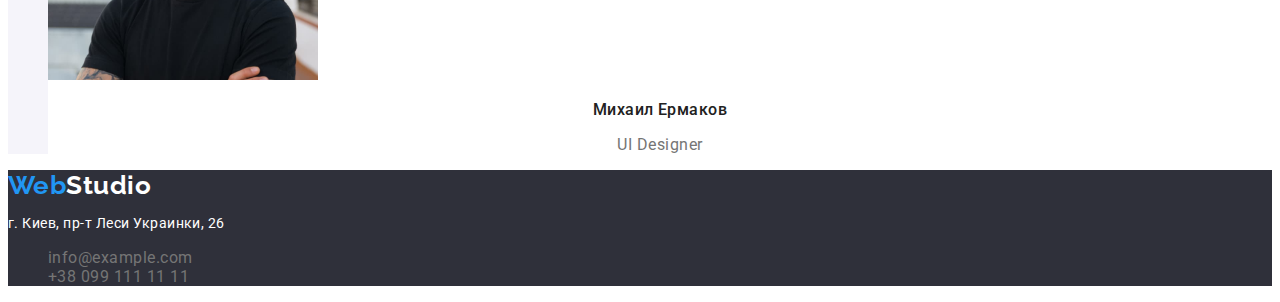
==== commit 3ce1864a: "24.10" ====
--- a/index.html
+++ b/index.html
@@ -18,13 +18,11 @@
     <header>
       <!--Навигация сайта-->
       <nav>
-        <ul class="site-nav list">
-          <li>
-            <a href="#" class="logo"><span>Web</span>Studio</a>
-          </li>
-          <li class="title"><a href="#">Cтудия</a></li>
-          <li class="title"><a href="portfolio.html">Портфолио</a></li>
-          <li class="title"><a href="#">Контакты</a></li>
+        <a href="#" class="logo"><span>Web</span>Studio</a>
+        <ul class="nav list">
+          <li><a href="index.html" class="nav-title-page">Cтудия</a></li>
+          <li><a href="portfolio.html" class="nav-title">Портфолио</a></li>
+          <li><a href="#" class="nav-title">Контакты</a></li>
         </ul>
       </nav>
       <!--Авторизация на сайте-->
@@ -35,7 +33,7 @@
           >
         </li>
         <li>
-          <a href="tel:+38 099 111 11 11" class="auth-nav-link"
+          <a href="tel:+380991111111" class="auth-nav-link"
             >+38 099 111 11 11</a
           >
         </li>
@@ -46,13 +44,13 @@
     <main>
       <!--Заголовок сайта-->
       <section class="page-heading">
-        <h1>Эффективные решения для вашего бизнеса</h1>
+        <h1 class="page-title">Эффективные решения для вашего бизнеса</h1>
         <button class="button-heading" type="button">Заказать услугу</button>
       </section>
 
       <!--Наши преимущества-->
       <section class="our-benefits section">
-        <h2 class="our-benefits-title">Наши преимущества</h2>
+        <h2 class="visually-hidden">Наши преимущества</h2>
         <ul class="our-benefits-heading list">
           <li>
             <h3 class="our-benefits-list">Внимание к деталям</h3>
@@ -169,7 +167,7 @@
             >
           </li>
           <li>
-            <a href="tel:+38 099 111 11 11" class="footer-info-link"
+            <a href="tel:+380991111111" class="footer-info-link"
               >+38 099 111 11 11</a
             >
           </li>
--- a/css/styles.css
+++ b/css/styles.css
@@ -18,9 +18,22 @@
     list-style: none;
 }
 
+.visually-hidden {
+    position: absolute;
+    width: 1px;
+    height: 1px;
+    margin: -1px;
+    border: 0;
+    padding: 0;
+    white-space: nowrap;
+    clip-path: inset(100%);
+    clip: rect(0 0 0 0);
+    overflow: hidden;
+}
+
 /*Навигация сайта*/
 
-.site-nav .title a {
+.nav-title {
     color: var(--secondary-text-color);
     font-family: raleway;
     text-decoration: none;
@@ -30,14 +43,24 @@
     Letter-spacing: 0.02em;
 }
 
-.site-nav .title a:hover, .site-nav .title a:focus {
+.nav-title-page {
+    color: var(--accent);
+    font-family: raleway;
+    text-decoration: none;
+    font-weight: 500;
+    Font-size: 14px;
+    Line-height: 1.33;
+    Letter-spacing: 0.02em;
+}
+
+.nav-title:hover, .nav-title:focus {
     color: var(--accent);
 }
 
 .logo {
     color: var(--secondary-text-color);
     Font-family: Raleway, sans-serif;
-    font-weight: Bold;
+    font-weight: 700;
     Font-size: 26px;
     Line-height: 1.19;
     text-decoration: none;
@@ -52,7 +75,7 @@
 .auth-nav a {
     color: var(--primary-text-color);
     text-decoration: none;
-    font-weight: Medium;
+    font-weight: 500;
     Font-size: 14px;
     Line-height: 1.33;
     Letter-spacing: 0.02em;
@@ -76,10 +99,15 @@
     Font-size: 44px;
     Line-height: 1.37;
     Letter-spacing: 0.06em;
+    text-align: center;
+}
+
+.page-title {
+    text-transform: uppercase;
 }
 
 .button-heading {
-    font-weight: Bold;
+    font-weight: 700;
     Font-size: 16px;
     Line-height: 1.9;
     background-color: var(--accent);
@@ -92,16 +120,14 @@
 
 .button-heading:hover, .button-heading:focus {
     background-color: var(--secondary-background-color);
-    color: var(--secondary-text-color);
+    color: var(--accent);
 }
 
 /*Наши преимущества*/
 
-
-
 .our-benefits-list {
     color: var(--secondary-text-color);
-    font-weight: Bold;
+    font-weight: 700;
     Font-size: 14px;
     Line-height: 1.33;
     text-transform: uppercase;
@@ -115,10 +141,11 @@
 /*Наша дейстельность*/
 
 .our-activity-title {
-    font-weight: Bold;
+    font-weight: 700;
     Font-size: 36px;
     Line-height: 1.17;
     color: var(--secondary-text-color);
+    text-align: center;
 }
 
 /*Наша команда*/
@@ -132,10 +159,11 @@
 }
 
 .our-team-title {
-    font-weight: Bold;
+    font-weight: 700;
     Font-size: 36px;
     Line-height: 1.17;
     color: var(--secondary-text-color);
+    text-align: center;
 }
 
 .team-members {
@@ -143,15 +171,17 @@
 }
 
 .team-members-title {
-    font-weight: Medium;
+    font-weight: 500;
     font-size: 16px;
     line-height: 1.19;
     color: var(--secondary-text-color);
+    text-align: center;
 }
 
 .team-members-text {
     font-size: 16px;
     line-height: 1.19;
+    text-align: center;
 }
 
 /*Подвал*/
@@ -163,7 +193,7 @@
 .logo-footer {
     color: var(--pirmary-background-color);
     Font-family: Raleway, sans-serif;
-    font-weight: Bold;
+    font-weight: 700;
     Font-size: 26px;
     Line-height: 1.19;
     text-decoration: none;
@@ -180,15 +210,17 @@
 .footer-info-link {
     color: var(--primary-text-color);
     font-style: normal;
+    text-decoration: none;
 }
 
 .footer-info-link:focus, .footer-info-link:hover {
-    color: var(--accent);
+    color: var(--pirmary-background-color);
 }
 
 .address-footer {
     font-size: 14px;
     line-height: 1.17;
+    font-style: normal;
 }
 
 /*-----------------------------------------------*/
@@ -220,9 +252,21 @@
     background-color: var(--accent);
 }
 
+.filter-button-page {
+    background-color: var(--accent);
+    color: var(--pirmary-background-color);
+    cursor: pointer;
+    border: none;
+    font-family: Roboto, sans-serif;
+    font-weight: 500;
+    font-size: 16px;
+    line-height: 1.6;
+    letter-spacing: 0.03em;
+}
+
 .our-work-title {
     color: var(--secondary-text-color);
-    font-weight: Bold;
+    font-weight: 700;
     font-size: 18px;
     line-height: 2;
     Letter-spacing: 0.06em;
